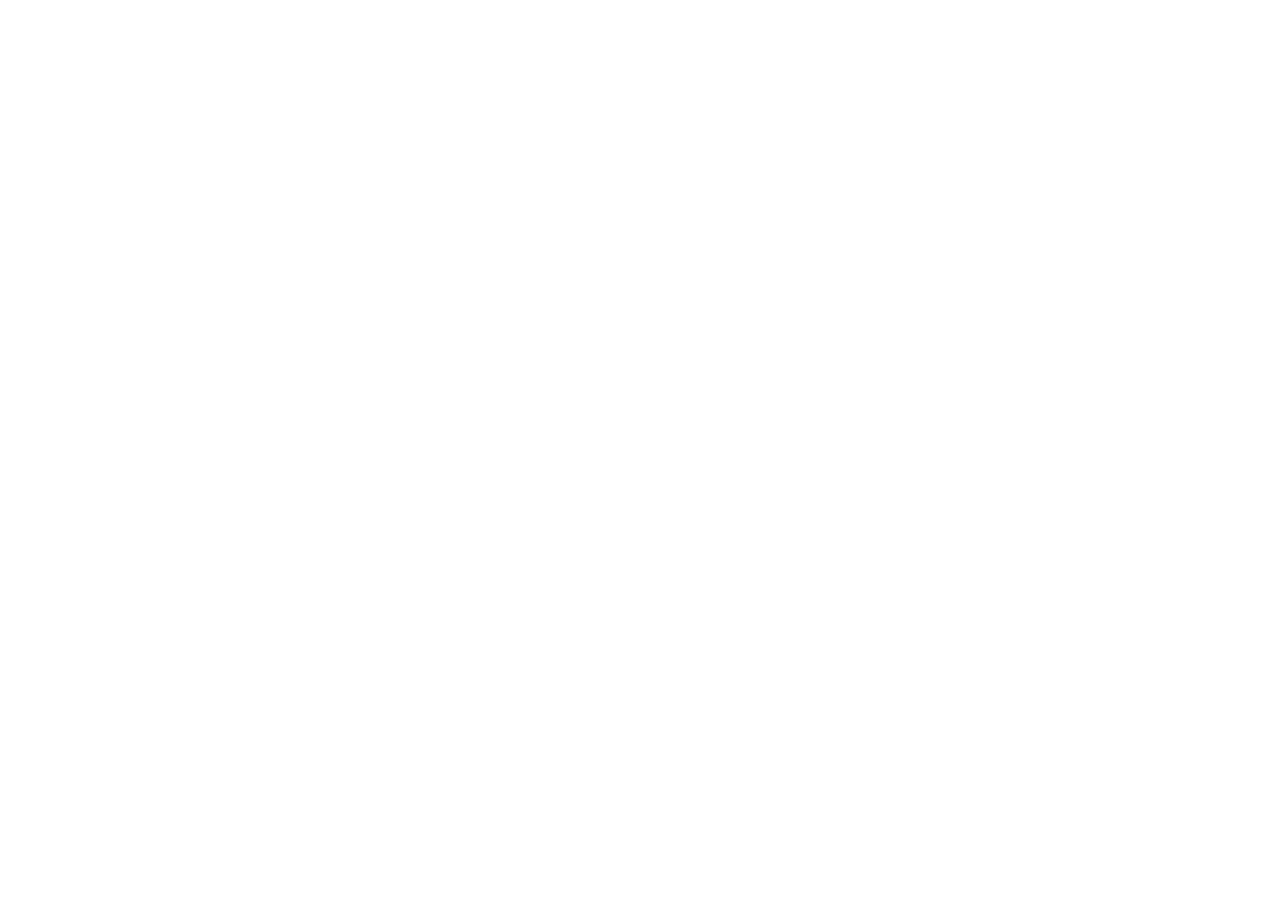
==== index.html @ dae6b692 "First commit" ====
<!DOCTYPE html>
<html lang="en">
<head>
    <meta charset="UTF-8">
    <meta name="viewport" content="width=device-width, initial-scale=1.0">
    <meta http-equiv="X-UA-Compatible" content="IE=edge">
    <title>Your Page Title</title>
    <link rel="stylesheet" href="styles.css"> <!-- Link to an external CSS file -->
    <script src="script.js" defer></script> <!-- Link to an external JavaScript file -->
</head>
<body>
    <!-- Your content goes here -->
</body>
</html>
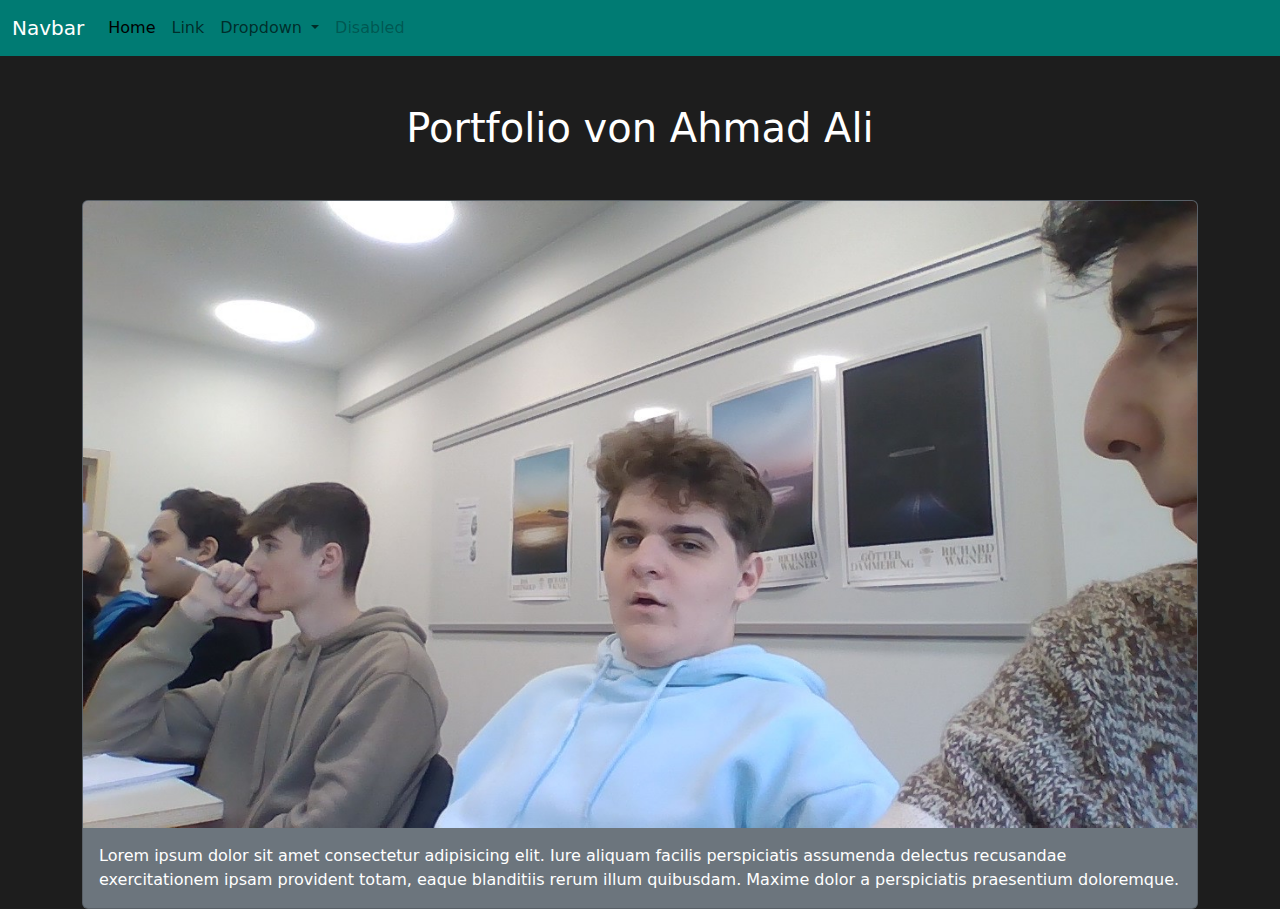
==== commit bc4e693f: "fix faulty root page name" ====
--- a/index.html
+++ b/index.html
@@ -2,13 +2,58 @@
 <html lang="en">
 <head>
     <meta charset="UTF-8">
+    <link rel="stylesheet" href="./css/styles.css">
     <meta name="viewport" content="width=device-width, initial-scale=1.0">
-    <meta http-equiv="X-UA-Compatible" content="IE=edge">
-    <title>Your Page Title</title>
-    <link rel="stylesheet" href="styles.css"> <!-- Link to an external CSS file -->
-    <script src="script.js" defer></script> <!-- Link to an external JavaScript file -->
+    <link href="https://cdn.jsdelivr.net/npm/bootstrap@5.3.3/dist/css/bootstrap.min.css" rel="stylesheet" integrity="sha384-QWTKZyjpPEjISv5WaRU9OFeRpok6YctnYmDr5pNlyT2bRjXh0JMhjY6hW+ALEwIH" crossorigin="anonymous">
+    <script src="https://cdn.jsdelivr.net/npm/bootstrap@5.3.3/dist/js/bootstrap.bundle.min.js" integrity="sha384-YvpcrYf0tY3lHB60NNkmXc5s9fDVZLESaAA55NDzOxhy9GkcIdslK1eN7N6jIeHz" crossorigin="anonymous"></script>
+    <title>Document</title>
 </head>
-<body>
-    <!-- Your content goes here -->
-</body>
-</html>
+<body class="background-body">
+    <header>
+        <nav class="navbar navbar-expand-lg nb-color">
+            <div class="container-fluid">
+              <a class="navbar-brand text-white" href="#">Navbar</a>
+              <button class="navbar-toggler" type="button" data-bs-toggle="collapse" data-bs-target="#navbarSupportedContent" aria-controls="navbarSupportedContent" aria-expanded="false" aria-label="Toggle navigation">
+                <span class="navbar-toggler-icon"></span>
+              </button>
+              <div class="collapse navbar-collapse" id="navbarSupportedContent">
+                <ul class="navbar-nav me-auto mb-2 mb-lg-0">
+                  <li class="nav-item">
+                    <a class="nav-link active" aria-current="page" href="./index.html">Home</a>
+                  </li>
+                  <li class="nav-item">
+                    <a class="nav-link" href="#">Link</a>
+                  </li>
+                  <li class="nav-item dropdown">
+                    <a class="nav-link dropdown-toggle" href="#" role="button" data-bs-toggle="dropdown" aria-expanded="false">
+                      Dropdown
+                    </a>
+                    <ul class="dropdown-menu">
+                      <li><a class="dropdown-item" href="#">Action</a></li>
+                      <li><a class="dropdown-item" href="#">Another action</a></li>
+                      <li><hr class="dropdown-divider"></li>
+                      <li><a class="dropdown-item" href="#">Something else here</a></li>
+                    </ul>
+                  </li>
+                  <li class="nav-item">
+                    <a class="nav-link disabled" aria-disabled="true">Disabled</a>
+                  </li>
+                </ul>
+                </form>
+              </div>
+            </div>
+          </nav>
+    </header>
+    <div>
+        <h1 class="text-center mt-5 mb-5 text-white">Portfolio von Ahmad Ali</h1>
+    </div>
+    <div class="center-card container">
+      <div class="card text-bg-secondary">
+        <img src="./imgs/kosta.jpg" class="card-img-top" alt="Kosta de mongoloid">
+        <div class="card-body">
+          <p class="card-text">Lorem ipsum dolor sit amet consectetur adipisicing elit. Iure aliquam facilis perspiciatis assumenda delectus recusandae exercitationem ipsam provident totam, eaque blanditiis rerum illum quibusdam. Maxime dolor a perspiciatis praesentium doloremque.</p>
+        </div>
+      </div>
+    </div>
+</body> 
+</html>--- a/css/styles.css
+++ b/css/styles.css
@@ -0,0 +1,17 @@
+.background-body {
+    background-color: rgb(29, 29, 29);
+}
+
+.nb-color {
+    background-color: rgb(0, 123, 115);
+}
+
+.center-card {
+    display: flex;
+    align-items: center;
+    justify-content: center;
+}
+
+.card-color {
+    background-color: rgb(29, 29, 29);
+}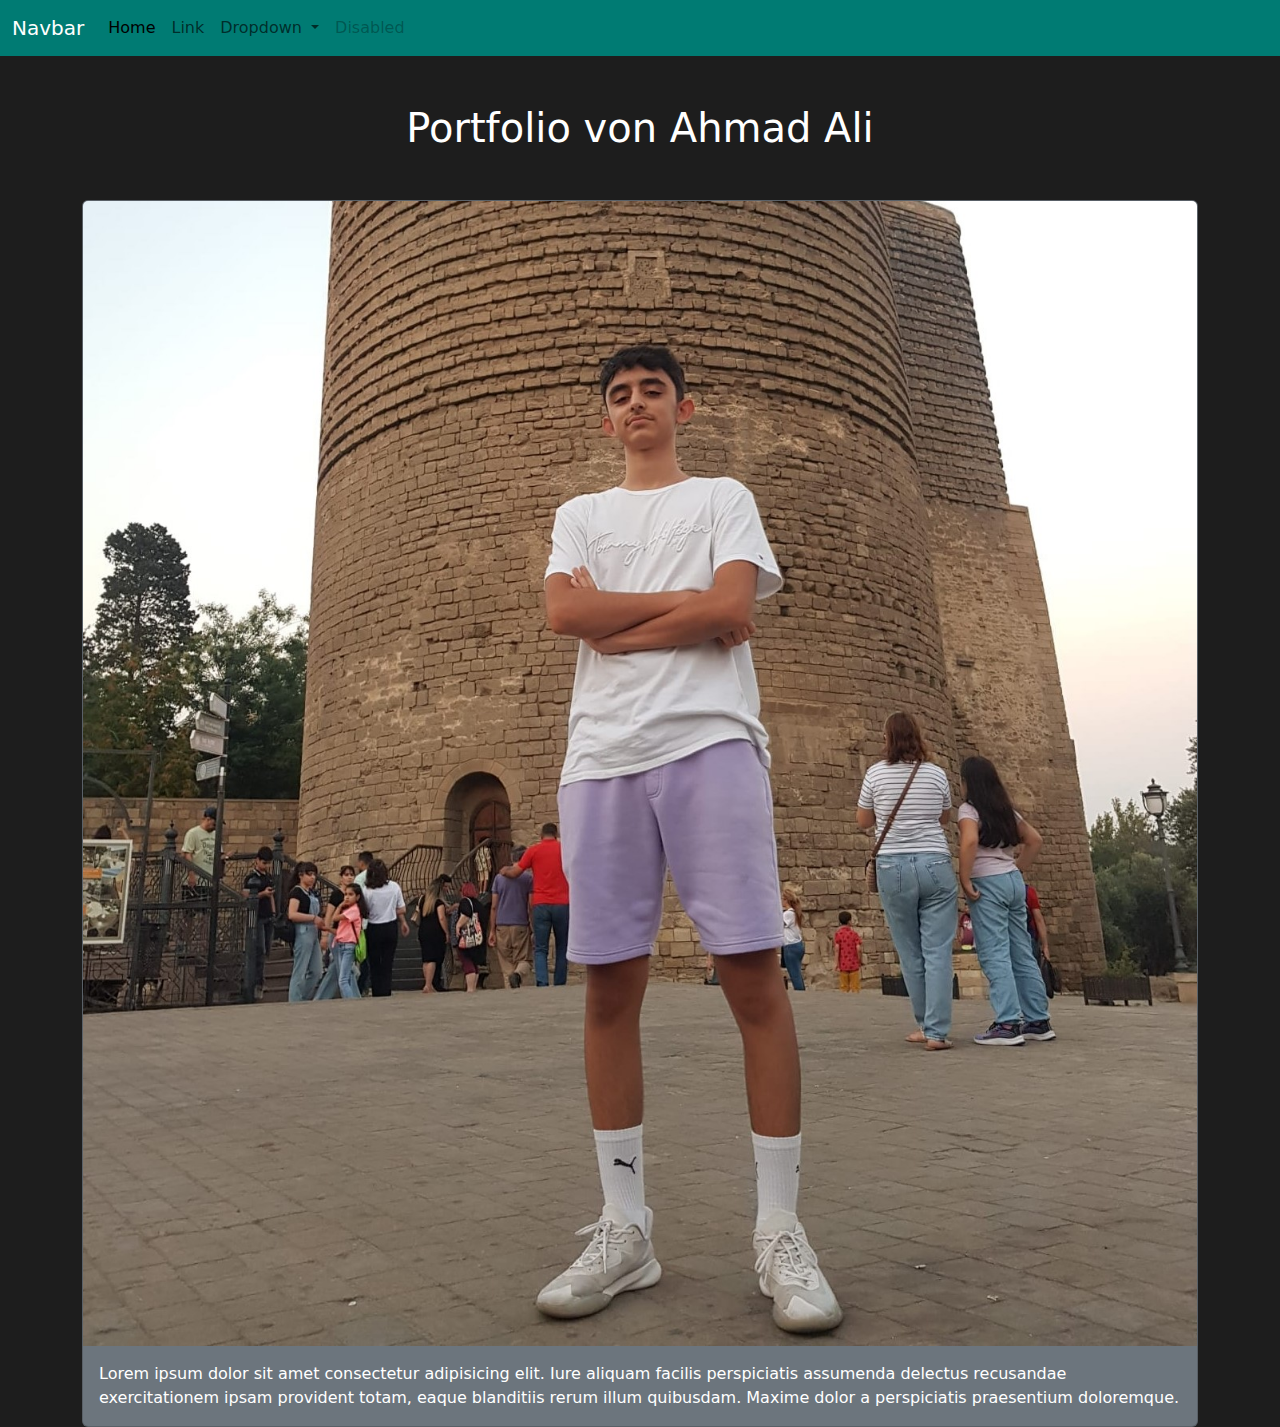
==== commit 5767f263: "add new photo of me" ====
--- a/index.html
+++ b/index.html
@@ -49,7 +49,7 @@
     </div>
     <div class="center-card container">
       <div class="card text-bg-secondary">
-        <img src="./imgs/kosta.jpg" class="card-img-top" alt="Kosta de mongoloid">
+        <img src="./imgs/me_in_front_of_maiden_tower.jpg" class="card-img-top" alt="Ahmad de schöni" height="" width="">
         <div class="card-body">
           <p class="card-text">Lorem ipsum dolor sit amet consectetur adipisicing elit. Iure aliquam facilis perspiciatis assumenda delectus recusandae exercitationem ipsam provident totam, eaque blanditiis rerum illum quibusdam. Maxime dolor a perspiciatis praesentium doloremque.</p>
         </div>
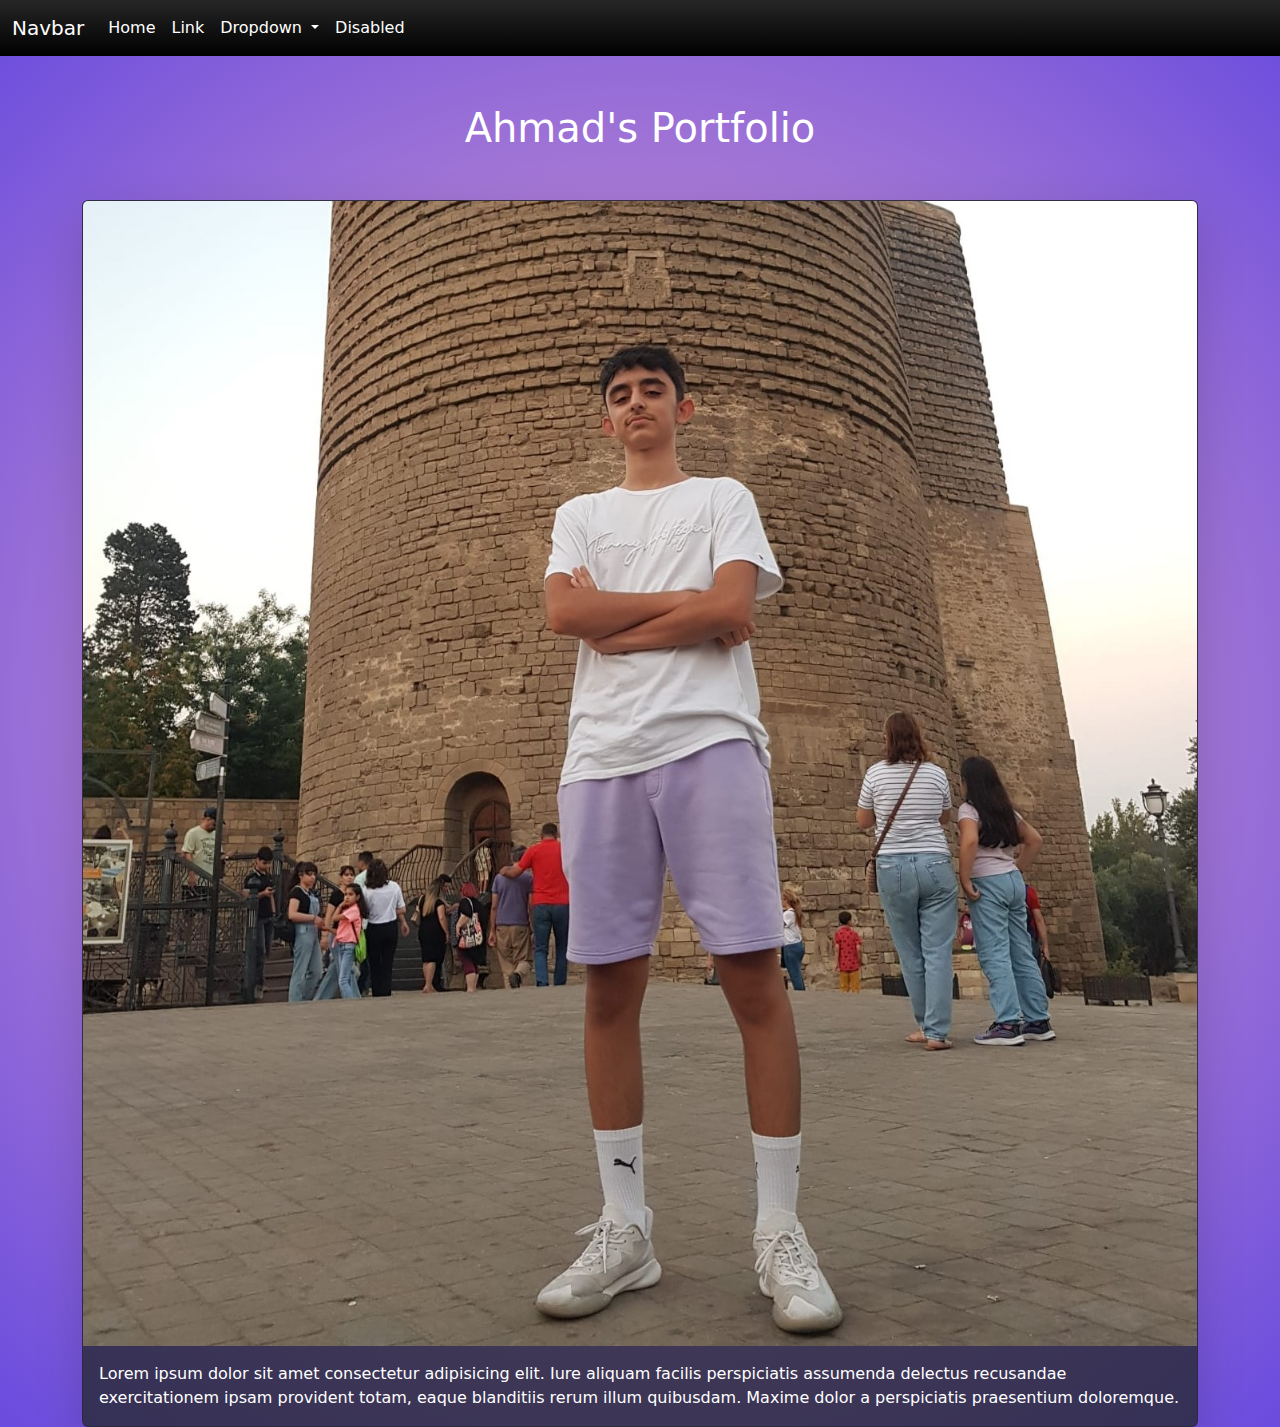
==== commit 4f650d1c: "change design" ====
--- a/index.html
+++ b/index.html
@@ -10,45 +10,45 @@
 </head>
 <body class="background-body">
     <header>
-        <nav class="navbar navbar-expand-lg nb-color">
-            <div class="container-fluid">
-              <a class="navbar-brand text-white" href="#">Navbar</a>
-              <button class="navbar-toggler" type="button" data-bs-toggle="collapse" data-bs-target="#navbarSupportedContent" aria-controls="navbarSupportedContent" aria-expanded="false" aria-label="Toggle navigation">
-                <span class="navbar-toggler-icon"></span>
-              </button>
-              <div class="collapse navbar-collapse" id="navbarSupportedContent">
-                <ul class="navbar-nav me-auto mb-2 mb-lg-0">
-                  <li class="nav-item">
-                    <a class="nav-link active" aria-current="page" href="./index.html">Home</a>
-                  </li>
-                  <li class="nav-item">
-                    <a class="nav-link" href="#">Link</a>
-                  </li>
-                  <li class="nav-item dropdown">
-                    <a class="nav-link dropdown-toggle" href="#" role="button" data-bs-toggle="dropdown" aria-expanded="false">
-                      Dropdown
-                    </a>
-                    <ul class="dropdown-menu">
-                      <li><a class="dropdown-item" href="#">Action</a></li>
-                      <li><a class="dropdown-item" href="#">Another action</a></li>
-                      <li><hr class="dropdown-divider"></li>
-                      <li><a class="dropdown-item" href="#">Something else here</a></li>
-                    </ul>
-                  </li>
-                  <li class="nav-item">
-                    <a class="nav-link disabled" aria-disabled="true">Disabled</a>
-                  </li>
+      <nav class="navbar navbar-expand-lg nb-color bg-gradient">
+        <div class="container-fluid">
+          <a class="navbar-brand text-white" href="#">Navbar</a>
+          <button class="navbar-toggler" type="button" data-bs-toggle="collapse" data-bs-target="#navbarSupportedContent" aria-controls="navbarSupportedContent" aria-expanded="false" aria-label="Toggle navigation">
+            <span class="navbar-toggler-icon"></span>
+          </button>
+          <div class="collapse navbar-collapse" id="navbarSupportedContent">
+            <ul class="navbar-nav me-auto mb-2 mb-lg-0">
+              <li class="nav-item">
+                <a class="nav-link active text-white" aria-current="page" href="./index.html">Home</a>
+              </li>
+              <li class="nav-item">
+                <a class="nav-link text-white" href="#">Link</a>
+              </li>
+              <li class="nav-item dropdown">
+                <a class="nav-link dropdown-toggle text-white" href="#" role="button" data-bs-toggle="dropdown" aria-expanded="false">
+                  Dropdown
+                </a>
+                <ul class="dropdown-menu background-body">
+                  <li><a class="dropdown-item" href="#">Action</a></li>
+                  <li><a class="dropdown-item" href="#">Another action</a></li>
+                  <li><hr class="dropdown-divider"></li>
+                  <li><a class="dropdown-item" href="#">Something else here</a></li>
                 </ul>
-                </form>
-              </div>
-            </div>
-          </nav>
+              </li>
+              <li class="nav-item">
+                <a class="nav-link disabled text-white" aria-disabled="true">Disabled</a>
+              </li>
+            </ul>
+            </form>
+          </div>
+        </div>
+    </nav>
     </header>
     <div>
-        <h1 class="text-center mt-5 mb-5 text-white">Portfolio von Ahmad Ali</h1>
+        <h1 class="text-center mt-5 mb-5 text-white">Ahmad's Portfolio</h1>
     </div>
     <div class="center-card container">
-      <div class="card text-bg-secondary">
+      <div class="card text-bg-dark shadow-lg bg-opacity-75">
         <img src="./imgs/me_in_front_of_maiden_tower.jpg" class="card-img-top" alt="Ahmad de schöni" height="" width="">
         <div class="card-body">
           <p class="card-text">Lorem ipsum dolor sit amet consectetur adipisicing elit. Iure aliquam facilis perspiciatis assumenda delectus recusandae exercitationem ipsam provident totam, eaque blanditiis rerum illum quibusdam. Maxime dolor a perspiciatis praesentium doloremque.</p>
--- a/css/styles.css
+++ b/css/styles.css
@@ -1,9 +1,10 @@
 .background-body {
-    background-color: rgb(29, 29, 29);
+    background: rgb(238,174,202);
+background: radial-gradient(circle, rgba(238,174,202,1) 0%, rgba(105,75,222,1) 100%);
 }
 
 .nb-color {
-    background-color: rgb(0, 123, 115);
+    background-color: black;
 }
 
 .center-card {
@@ -13,5 +14,5 @@
 }
 
 .card-color {
-    background-color: rgb(29, 29, 29);
+    background-color: purple;
 }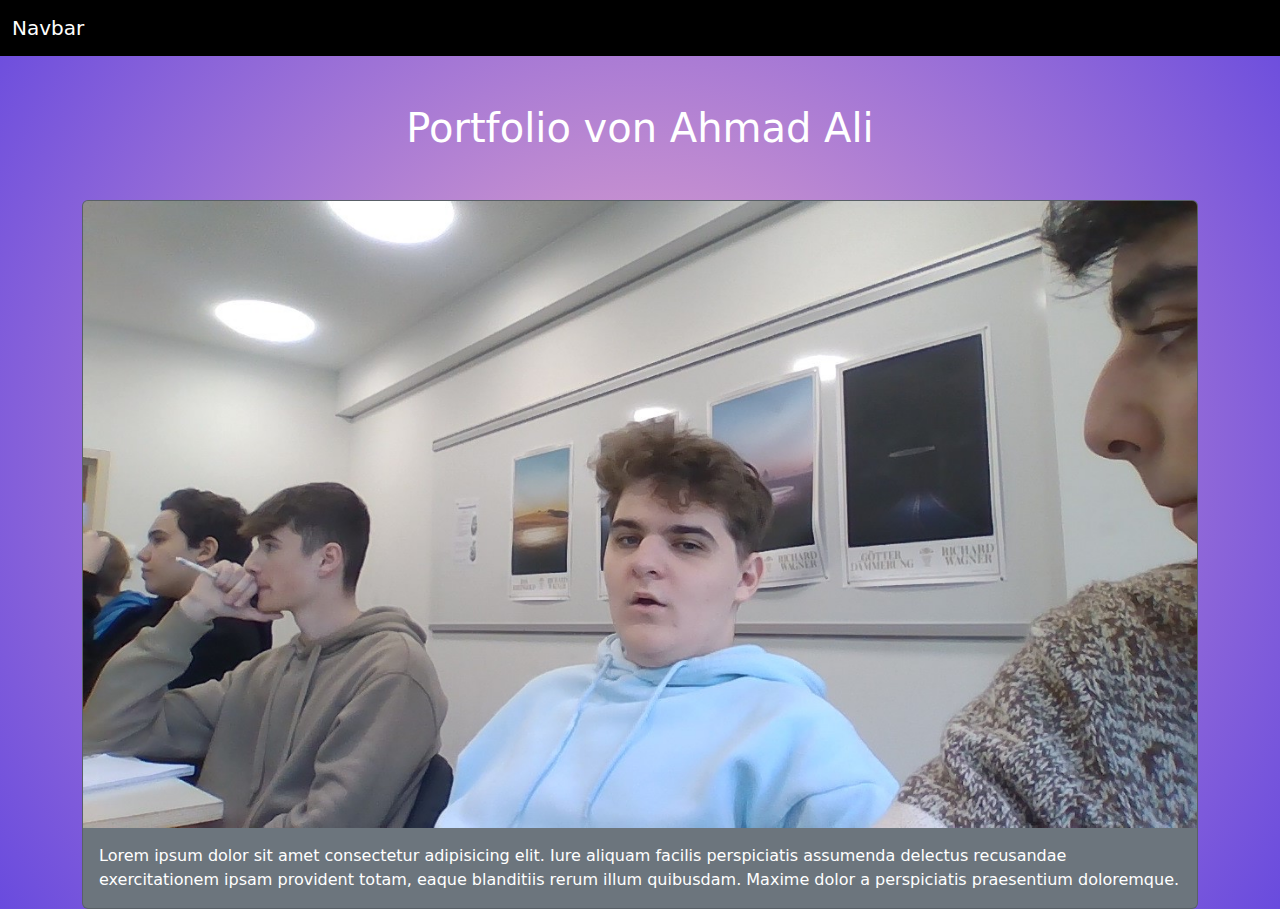
==== commit 764714de: "Merge branch 'main' of https://github.com/ChefCurryyyy/ChefCurryyyy.github.io" ====
--- a/index.html
+++ b/index.html
@@ -10,46 +10,46 @@
 </head>
 <body class="background-body">
     <header>
-      <nav class="navbar navbar-expand-lg nb-color bg-gradient">
-        <div class="container-fluid">
-          <a class="navbar-brand text-white" href="#">Navbar</a>
-          <button class="navbar-toggler" type="button" data-bs-toggle="collapse" data-bs-target="#navbarSupportedContent" aria-controls="navbarSupportedContent" aria-expanded="false" aria-label="Toggle navigation">
-            <span class="navbar-toggler-icon"></span>
-          </button>
-          <div class="collapse navbar-collapse" id="navbarSupportedContent">
-            <ul class="navbar-nav me-auto mb-2 mb-lg-0">
-              <li class="nav-item">
-                <a class="nav-link active text-white" aria-current="page" href="./index.html">Home</a>
-              </li>
-              <li class="nav-item">
-                <a class="nav-link text-white" href="#">Link</a>
-              </li>
-              <li class="nav-item dropdown">
-                <a class="nav-link dropdown-toggle text-white" href="#" role="button" data-bs-toggle="dropdown" aria-expanded="false">
-                  Dropdown
-                </a>
-                <ul class="dropdown-menu background-body">
-                  <li><a class="dropdown-item" href="#">Action</a></li>
-                  <li><a class="dropdown-item" href="#">Another action</a></li>
-                  <li><hr class="dropdown-divider"></li>
-                  <li><a class="dropdown-item" href="#">Something else here</a></li>
+        <nav class="navbar navbar-expand-lg nb-color">
+            <div class="container-fluid">
+              <a class="navbar-brand text-white" href="#">Navbar</a>
+              <button class="navbar-toggler" type="button" data-bs-toggle="collapse" data-bs-target="#navbarSupportedContent" aria-controls="navbarSupportedContent" aria-expanded="false" aria-label="Toggle navigation">
+                <span class="navbar-toggler-icon"></span>
+              </button>
+              <div class="collapse navbar-collapse" id="navbarSupportedContent">
+                <ul class="navbar-nav me-auto mb-2 mb-lg-0">
+                  <li class="nav-item">
+                    <a class="nav-link active" aria-current="page" href="./homepage.html">Home</a>
+                  </li>
+                  <li class="nav-item">
+                    <a class="nav-link" href="#">Link</a>
+                  </li>
+                  <li class="nav-item dropdown">
+                    <a class="nav-link dropdown-toggle" href="#" role="button" data-bs-toggle="dropdown" aria-expanded="false">
+                      Dropdown
+                    </a>
+                    <ul class="dropdown-menu">
+                      <li><a class="dropdown-item" href="#">Action</a></li>
+                      <li><a class="dropdown-item" href="#">Another action</a></li>
+                      <li><hr class="dropdown-divider"></li>
+                      <li><a class="dropdown-item" href="#">Something else here</a></li>
+                    </ul>
+                  </li>
+                  <li class="nav-item">
+                    <a class="nav-link disabled" aria-disabled="true">Disabled</a>
+                  </li>
                 </ul>
-              </li>
-              <li class="nav-item">
-                <a class="nav-link disabled text-white" aria-disabled="true">Disabled</a>
-              </li>
-            </ul>
-            </form>
-          </div>
-        </div>
-    </nav>
+                </form>
+              </div>
+            </div>
+          </nav>
     </header>
     <div>
-        <h1 class="text-center mt-5 mb-5 text-white">Ahmad's Portfolio</h1>
+        <h1 class="text-center mt-5 mb-5 text-white">Portfolio von Ahmad Ali</h1>
     </div>
     <div class="center-card container">
-      <div class="card text-bg-dark shadow-lg bg-opacity-75">
-        <img src="./imgs/me_in_front_of_maiden_tower.jpg" class="card-img-top" alt="Ahmad de schöni" height="" width="">
+      <div class="card text-bg-secondary">
+        <img src="./imgs/kosta.jpg" class="card-img-top" alt="...">
         <div class="card-body">
           <p class="card-text">Lorem ipsum dolor sit amet consectetur adipisicing elit. Iure aliquam facilis perspiciatis assumenda delectus recusandae exercitationem ipsam provident totam, eaque blanditiis rerum illum quibusdam. Maxime dolor a perspiciatis praesentium doloremque.</p>
         </div>
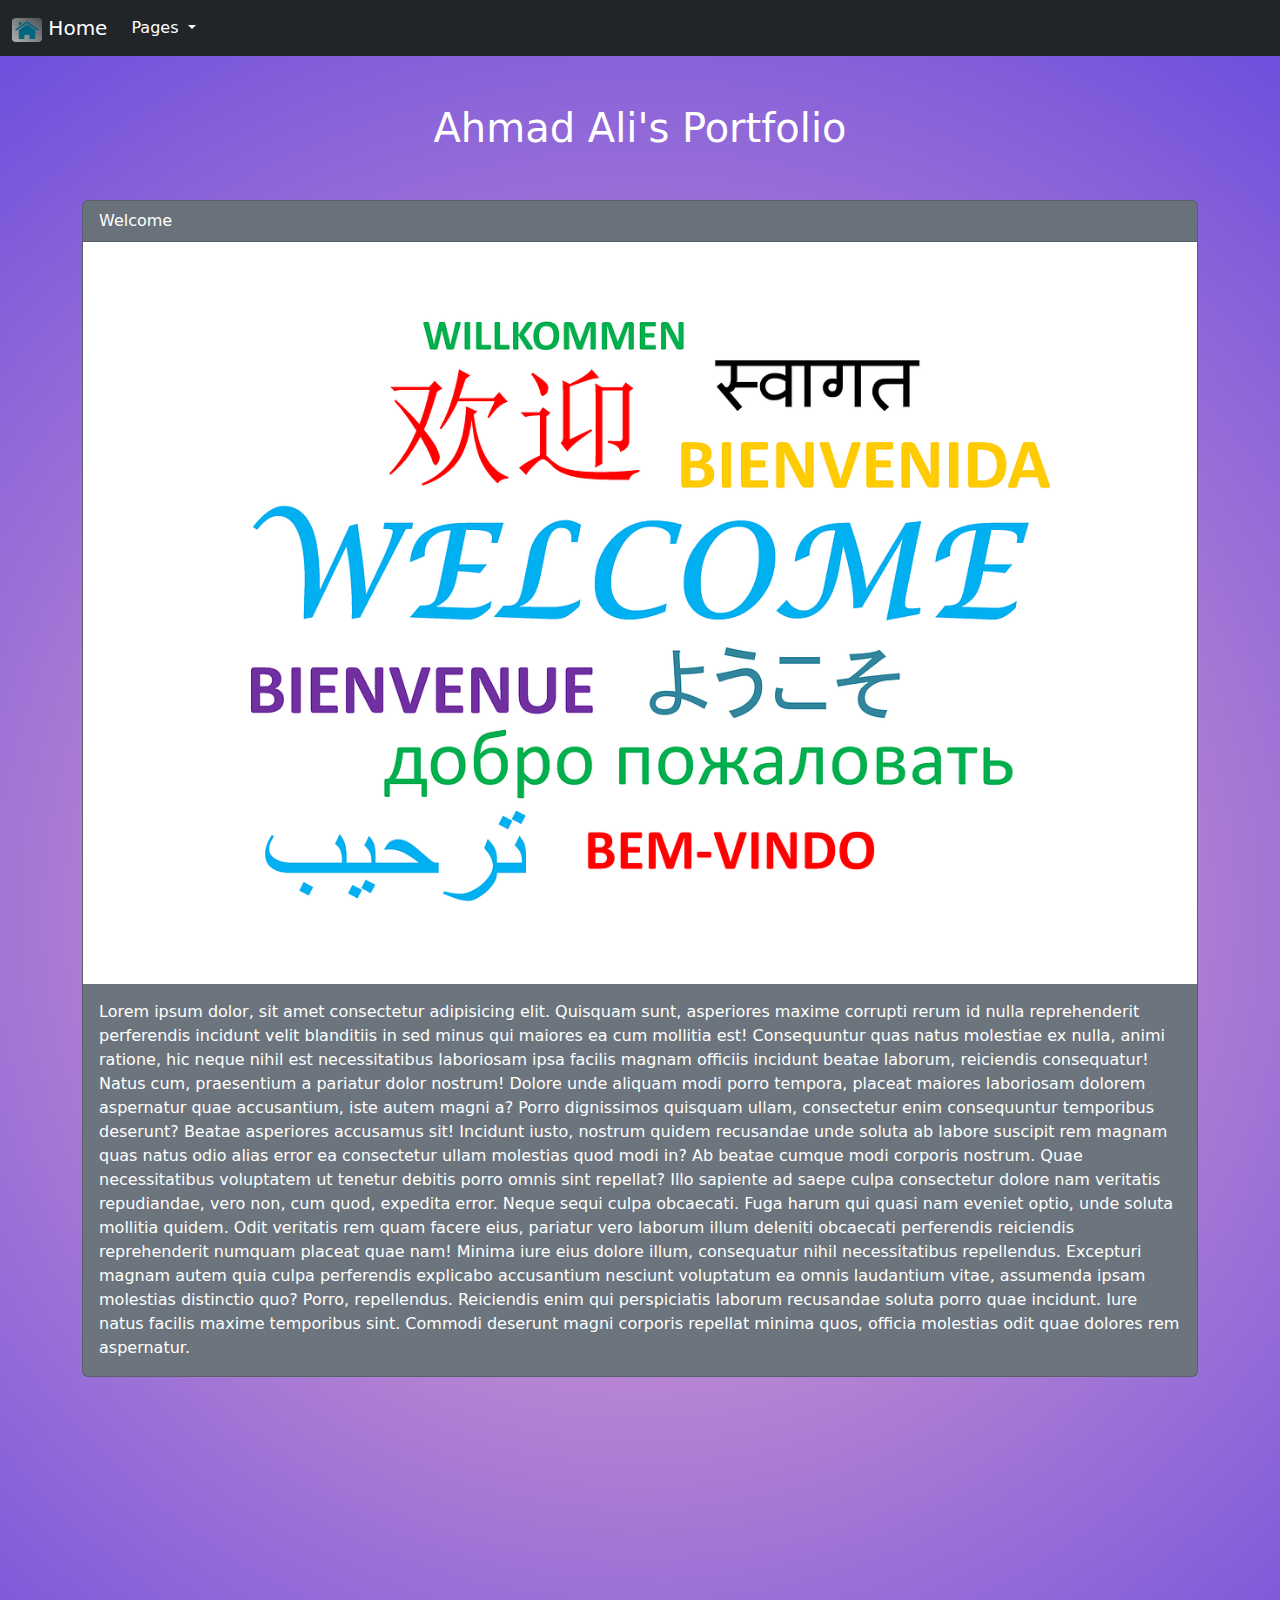
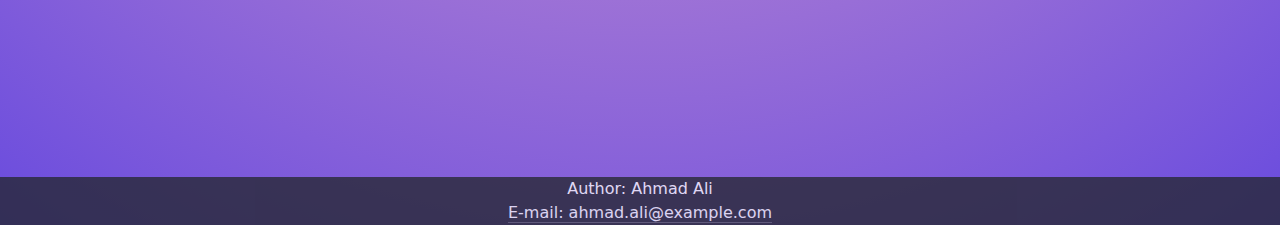
==== commit 28d26c20: "finish main part of whole website" ====
--- a/index.html
+++ b/index.html
@@ -10,50 +10,60 @@
 </head>
 <body class="background-body">
     <header>
-        <nav class="navbar navbar-expand-lg nb-color">
+        <nav class="navbar navbar-expand-lg navbar-dark bg-dark">
             <div class="container-fluid">
-              <a class="navbar-brand text-white" href="#">Navbar</a>
-              <button class="navbar-toggler" type="button" data-bs-toggle="collapse" data-bs-target="#navbarSupportedContent" aria-controls="navbarSupportedContent" aria-expanded="false" aria-label="Toggle navigation">
+              <a class="navbar-brand text-white" href="./index.html">
+                <img src="./imgs/home.png" alt="home" width="30" height="24">
+                Home
+              </a>
+              <button class="navbar-toggler " type="button" data-bs-toggle="collapse" data-bs-target="#navbarSupportedContent" aria-controls="navbarSupportedContent" aria-expanded="false" aria-label="Toggle navigation">
                 <span class="navbar-toggler-icon"></span>
               </button>
               <div class="collapse navbar-collapse" id="navbarSupportedContent">
                 <ul class="navbar-nav me-auto mb-2 mb-lg-0">
-                  <li class="nav-item">
-                    <a class="nav-link active" aria-current="page" href="./homepage.html">Home</a>
-                  </li>
-                  <li class="nav-item">
-                    <a class="nav-link" href="#">Link</a>
-                  </li>
                   <li class="nav-item dropdown">
-                    <a class="nav-link dropdown-toggle" href="#" role="button" data-bs-toggle="dropdown" aria-expanded="false">
-                      Dropdown
+                    <a class="nav-link dropdown-toggle text-white" href="#" role="button" data-bs-toggle="dropdown" aria-expanded="false">
+                      Pages
                     </a>
-                    <ul class="dropdown-menu">
-                      <li><a class="dropdown-item" href="#">Action</a></li>
-                      <li><a class="dropdown-item" href="#">Another action</a></li>
-                      <li><hr class="dropdown-divider"></li>
-                      <li><a class="dropdown-item" href="#">Something else here</a></li>
+                    <ul class="dropdown-menu dropdown-menu-dark">
+                      <li><a class="dropdown-item text-white" href="./about.html">About Page</a></li>
+                      <li><a class="dropdown-item text-white" href="./experience.html">My expirience</a></li>
+                      <li><a class="dropdown-item text-white" href="./timeline.html">Timeline</a></li>
+                      <li><a class="dropdown-item text-white" href="./projects.html">Projects</a></li>
                     </ul>
-                  </li>
-                  <li class="nav-item">
-                    <a class="nav-link disabled" aria-disabled="true">Disabled</a>
-                  </li>
                 </ul>
                 </form>
               </div>
             </div>
           </nav>
     </header>
-    <div>
-        <h1 class="text-center mt-5 mb-5 text-white">Portfolio von Ahmad Ali</h1>
-    </div>
-    <div class="center-card container">
-      <div class="card text-bg-secondary">
-        <img src="./imgs/kosta.jpg" class="card-img-top" alt="...">
-        <div class="card-body">
-          <p class="card-text">Lorem ipsum dolor sit amet consectetur adipisicing elit. Iure aliquam facilis perspiciatis assumenda delectus recusandae exercitationem ipsam provident totam, eaque blanditiis rerum illum quibusdam. Maxime dolor a perspiciatis praesentium doloremque.</p>
+    <main>
+      <div>
+          <h1 class="text-center mt-5 mb-5 text-white">Ahmad Ali's Portfolio</h1>
+      </div>  
+      <div class="center-card container">
+        <div class="card text-bg-secondary">
+          <div class="card-header">Welcome</div>
+          <img src="./imgs/welcome-905562_1280.png" alt="welcome">
+          <div class="card-body">
+            <p class="card-text">Lorem ipsum dolor, sit amet consectetur adipisicing elit. Quisquam sunt, asperiores maxime corrupti rerum id nulla reprehenderit perferendis incidunt velit blanditiis in sed minus qui maiores ea cum mollitia est!
+            Consequuntur quas natus molestiae ex nulla, animi ratione, hic neque nihil est necessitatibus laboriosam ipsa facilis magnam officiis incidunt beatae laborum, reiciendis consequatur! Natus cum, praesentium a pariatur dolor nostrum!
+            Dolore unde aliquam modi porro tempora, placeat maiores laboriosam dolorem aspernatur quae accusantium, iste autem magni a? Porro dignissimos quisquam ullam, consectetur enim consequuntur temporibus deserunt? Beatae asperiores accusamus sit!
+            Incidunt iusto, nostrum quidem recusandae unde soluta ab labore suscipit rem magnam quas natus odio alias error ea consectetur ullam molestias quod modi in? Ab beatae cumque modi corporis nostrum.
+            Quae necessitatibus voluptatem ut tenetur debitis porro omnis sint repellat? Illo sapiente ad saepe culpa consectetur dolore nam veritatis repudiandae, vero non, cum quod, expedita error. Neque sequi culpa obcaecati.
+            Fuga harum qui quasi nam eveniet optio, unde soluta mollitia quidem. Odit veritatis rem quam facere eius, pariatur vero laborum illum deleniti obcaecati perferendis reiciendis reprehenderit numquam placeat quae nam!
+            Minima iure eius dolore illum, consequatur nihil necessitatibus repellendus. Excepturi magnam autem quia culpa perferendis explicabo accusantium nesciunt voluptatum ea omnis laudantium vitae, assumenda ipsam molestias distinctio quo? Porro, repellendus.
+            Reiciendis enim qui perspiciatis laborum recusandae soluta porro quae incidunt. Iure natus facilis maxime temporibus sint. Commodi deserunt magni corporis repellat minima quos, officia molestias odit quae dolores rem aspernatur.</p>
+          </div>
         </div>
       </div>
-    </div>
-</body> 
+    </main>
+    <footer>
+      <div class="bg-dark opacity-75">
+        Author: Ahmad Ali <br>
+        <a href="mailto:ahmad.ali@example.com" class="link-light link-offset-2 link-underline-opacity-25 link-underline-opacity-100-hover">E-mail: ahmad.ali@example.com</a>
+      </div>
+    </footer>
+</body>
+
 </html>--- a/css/styles.css
+++ b/css/styles.css
@@ -15,4 +15,25 @@
 
 .card-color {
     background-color: purple;
+}
+
+.one-third-card{
+    display: flex;
+    justify-content: space-around;
+}
+
+footer {
+    left: 0;
+    bottom: 0;
+    width: 100%;
+    color: white;
+    text-align: center;
+    margin-top: 400px;
+}
+
+body {
+    min-height: 100vh;
+    display: flex;
+    flex-direction: column;
+    margin-bottom: 120px;
 }